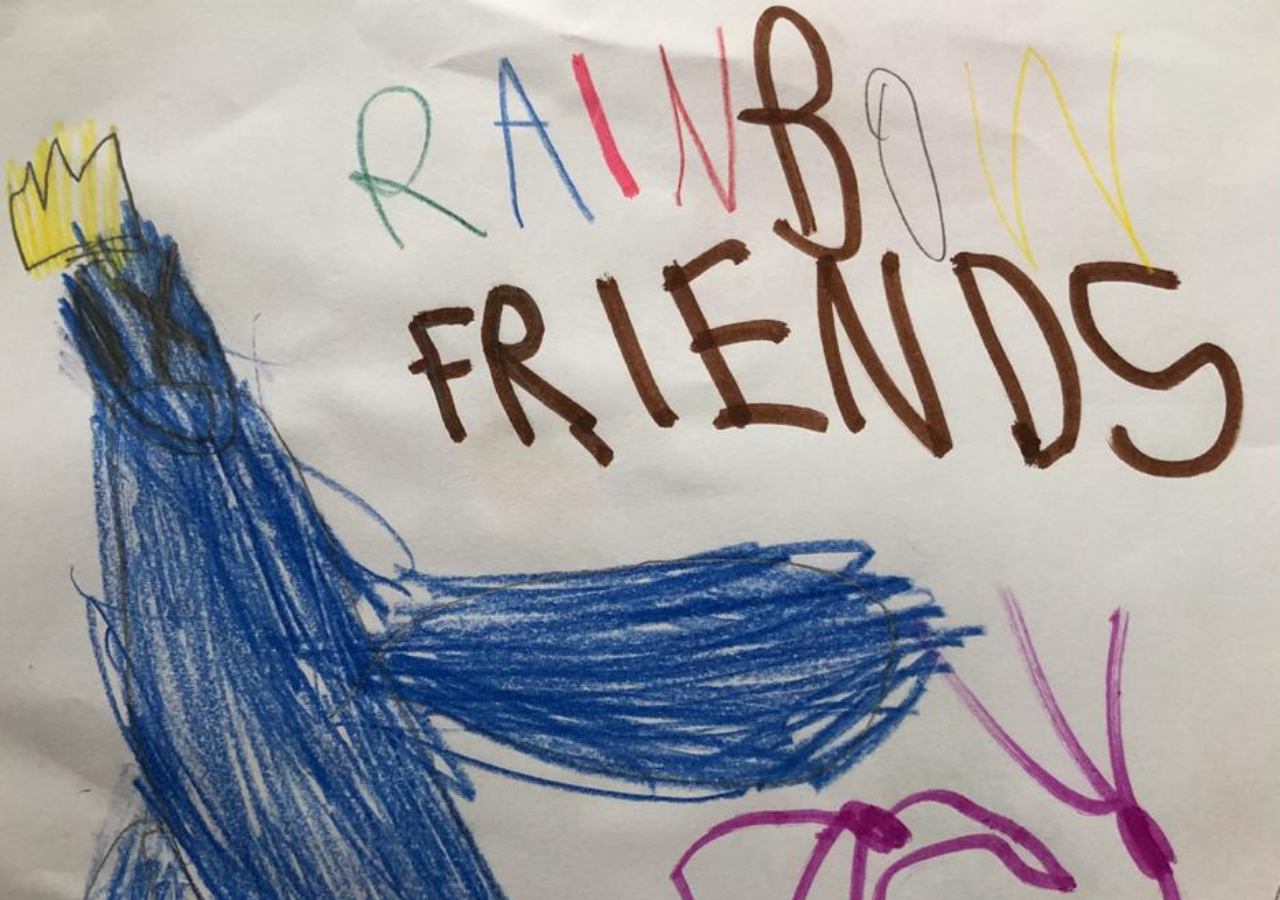
==== azul-babao.html @ 040ed82e "atualizacao" ====
<!DOCTYPE html>
<html lang="pt-br">
<head>
    <meta charset="UTF-8">
    <meta http-equiv="X-UA-Compatible" content="IE=edge">
    <meta name="viewport" content="width=device-width, initial-scale=1.0">
    <title>Venon</title>
</head>
<style>
    * {
        margin: 0px;
        padding: 0px;
    }
    body {
        width: 100vw;
        height: 100vh;
        background: black url("imagens/azul-babao-theo.jpeg") no-repeat top center;
        background-size: cover;
    }
</style>
<body>

</body>
</html>
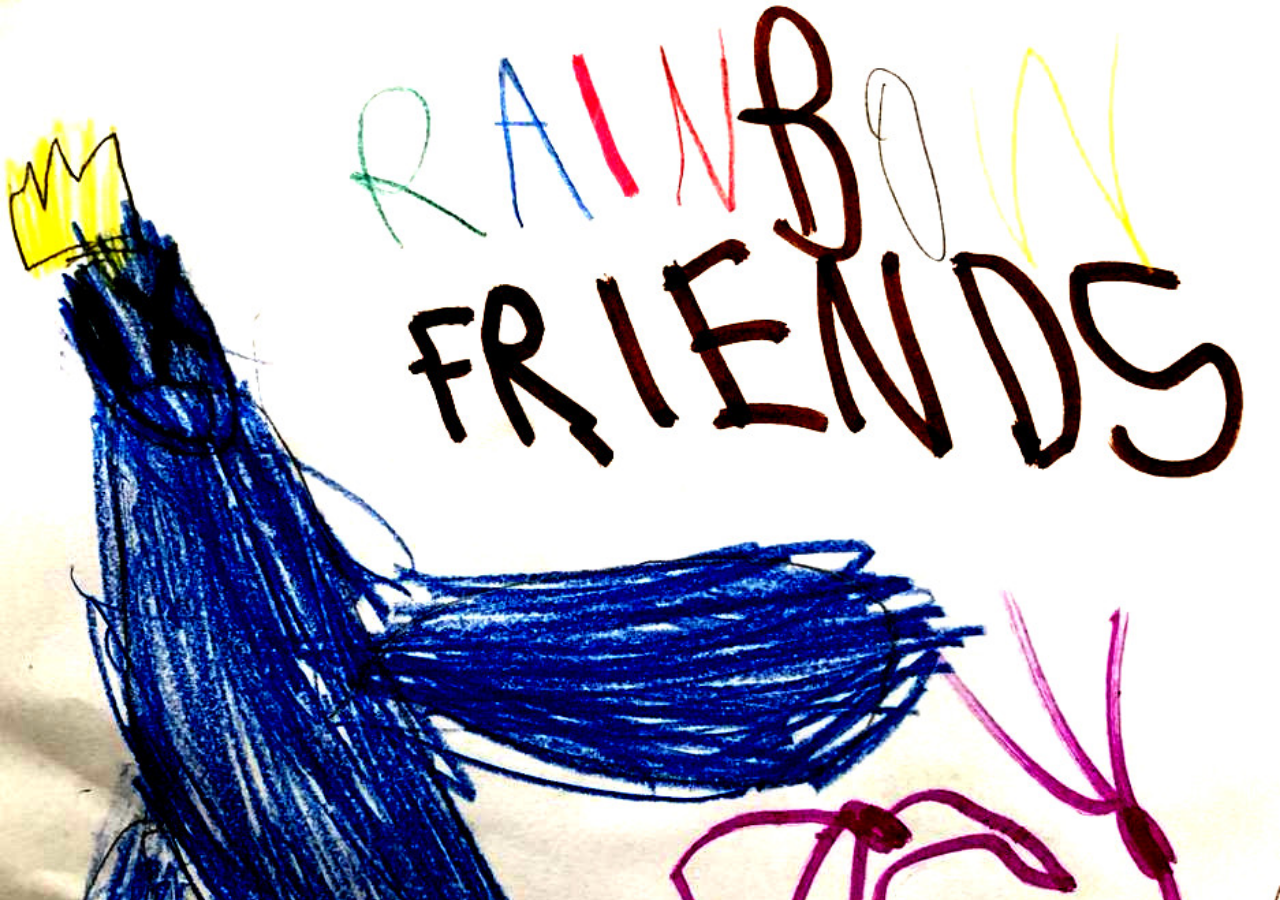
==== commit 4035f616: "novasfotos" ====
--- a/azul-babao.html
+++ b/azul-babao.html
@@ -14,7 +14,7 @@
     body {
         width: 100vw;
         height: 100vh;
-        background: black url("imagens/azul-babao-theo.jpeg") no-repeat top center;
+        background: black url("imagens/azul-babao-theo2.jpeg") no-repeat top center;
         background-size: cover;
     }
 </style>
